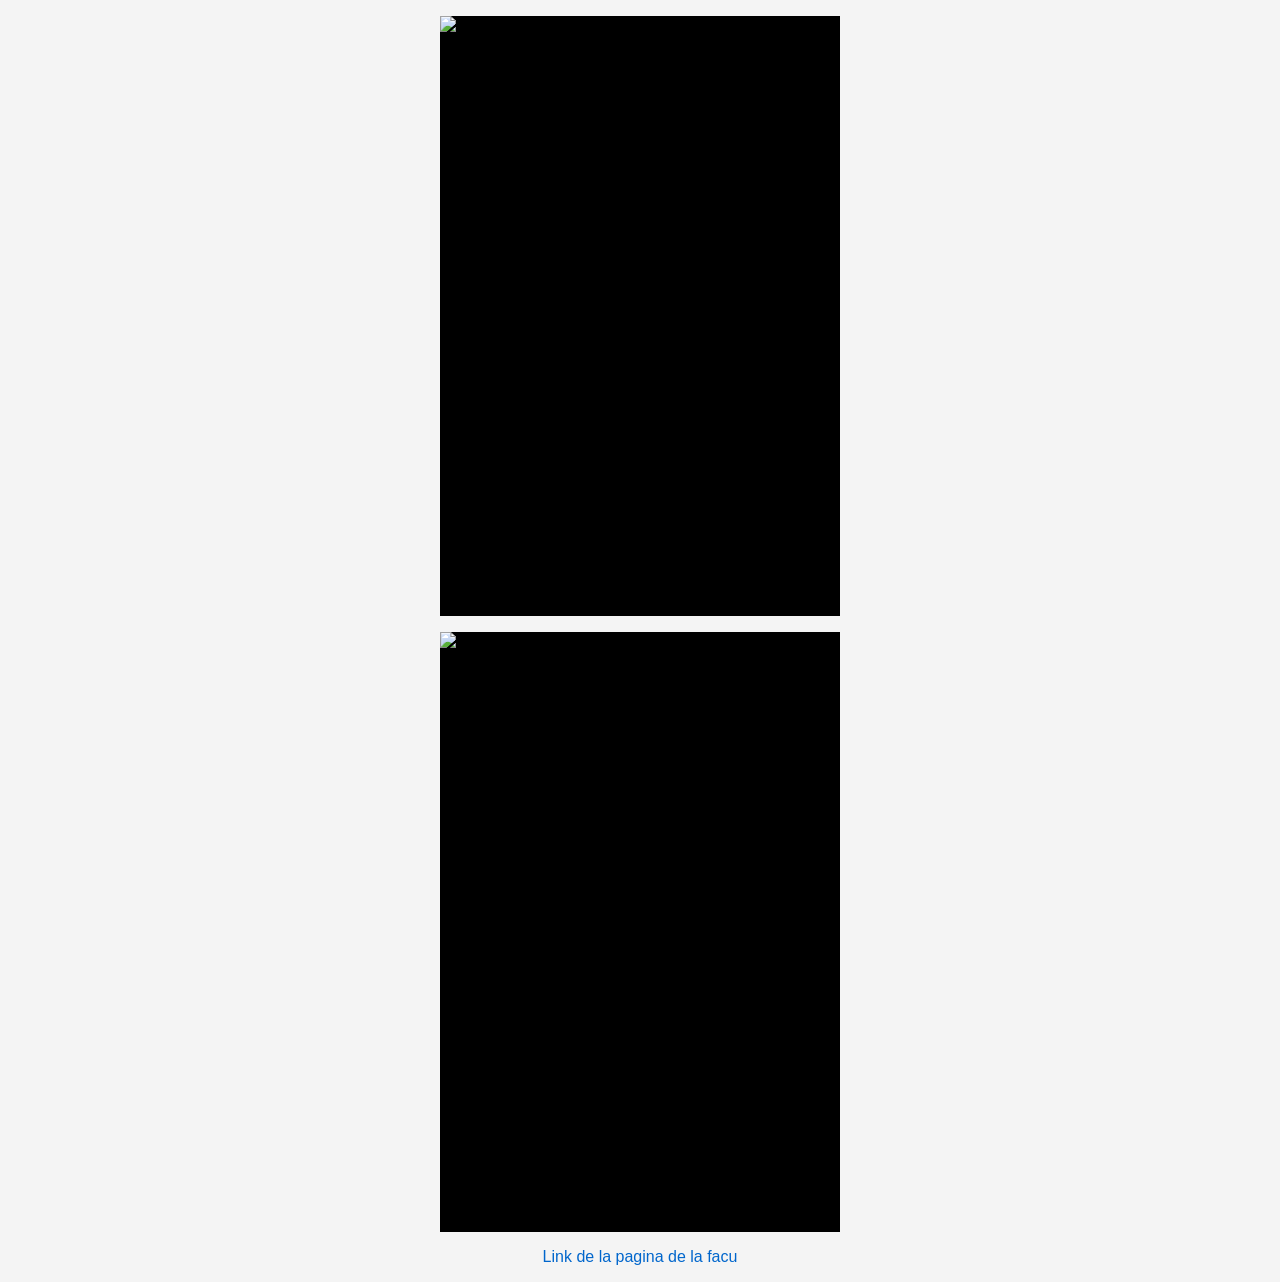
==== index.html @ ff0de02b "Rui" ====
﻿<!DOCTYPE html>
<html lang="es">
    <head>
        <meta charset="UTF-8" />
        <meta http-equiv="X-UA-Compatible" content="IE=edge" />
        <meta name="viewport" content="width=device-width, initial-scale=1" />
        <title>Como la beisbol</title>
        <script type="module" src="https://unpkg.com/@google/model-viewer/dist/model-viewer.min.js"></script>
        <style>
            body {
                margin: 0;
                font-family: Arial, sans-serif;
                display: flex;
                flex-direction: column;
                align-items: center;
                gap: 1rem;
                padding: 1rem;
                background: #f4f4f4;
            }

            #ar-button {
                width: 200px;
                height: 50px;
                position: absolute;
                bottom: 1rem;
                right: 1rem;
                z-index: 10;
                background: rgba(255, 255, 255, 0.9);
                border: 1px solid #ccc;
                border-radius: 8px;
                color: #000;
                cursor: pointer;
            }

            model-viewer {
                width: 100%;
                max-width: 400px;
                height: 600px;
                background: #000;
                position: relative;
            }

            a {
                color: #0066cc;
                text-decoration: none;
                
            }
        </style>
    </head>
    <body>
        <model-viewer
            src="assets/Silla-de-angel-para-AR.glb"
            ar
            ar-modes="scene-viewer webxr quick-look"
            camera-controls
            tone-mapping="neutral"
            poster="assets/5.png"
            shadow-intensity="1"
            auto-rotate>
            <div class="progress-bar hide" slot="progress-bar">
                <div class="update-bar"></div>
            </div>
            
            <div id="ar-prompt">
                <img src="https://modelviewer.dev/shared-assets/icons/hand.png" alt="AR prompt" />
            </div>
        </model-viewer>
        <!--<button slot="ar-button" id="ar-button">View in your space</button>-->

        <model-viewer
            src="assets/RuiAnimacion.glb"
            ar
            ar-modes="scene-viewer webxr quick-look"
            camera-controls
            tone-mapping="neutral"
            poster="assets/Rui.png"
            shadow-intensity="1"
            auto-rotate>
            <div class="progress-bar hide" slot="progress-bar">
                <div class="update-bar"></div>
            </div>
            
            <div id="ar-prompt">
                <img src="https://modelviewer.dev/shared-assets/icons/hand.png" alt="AR prompt" />
            </div>
        </model-viewer>

        <a href="https://www.fcfm.uanl.mx">Link de la pagina de la facu</a>
    </body>
</html>
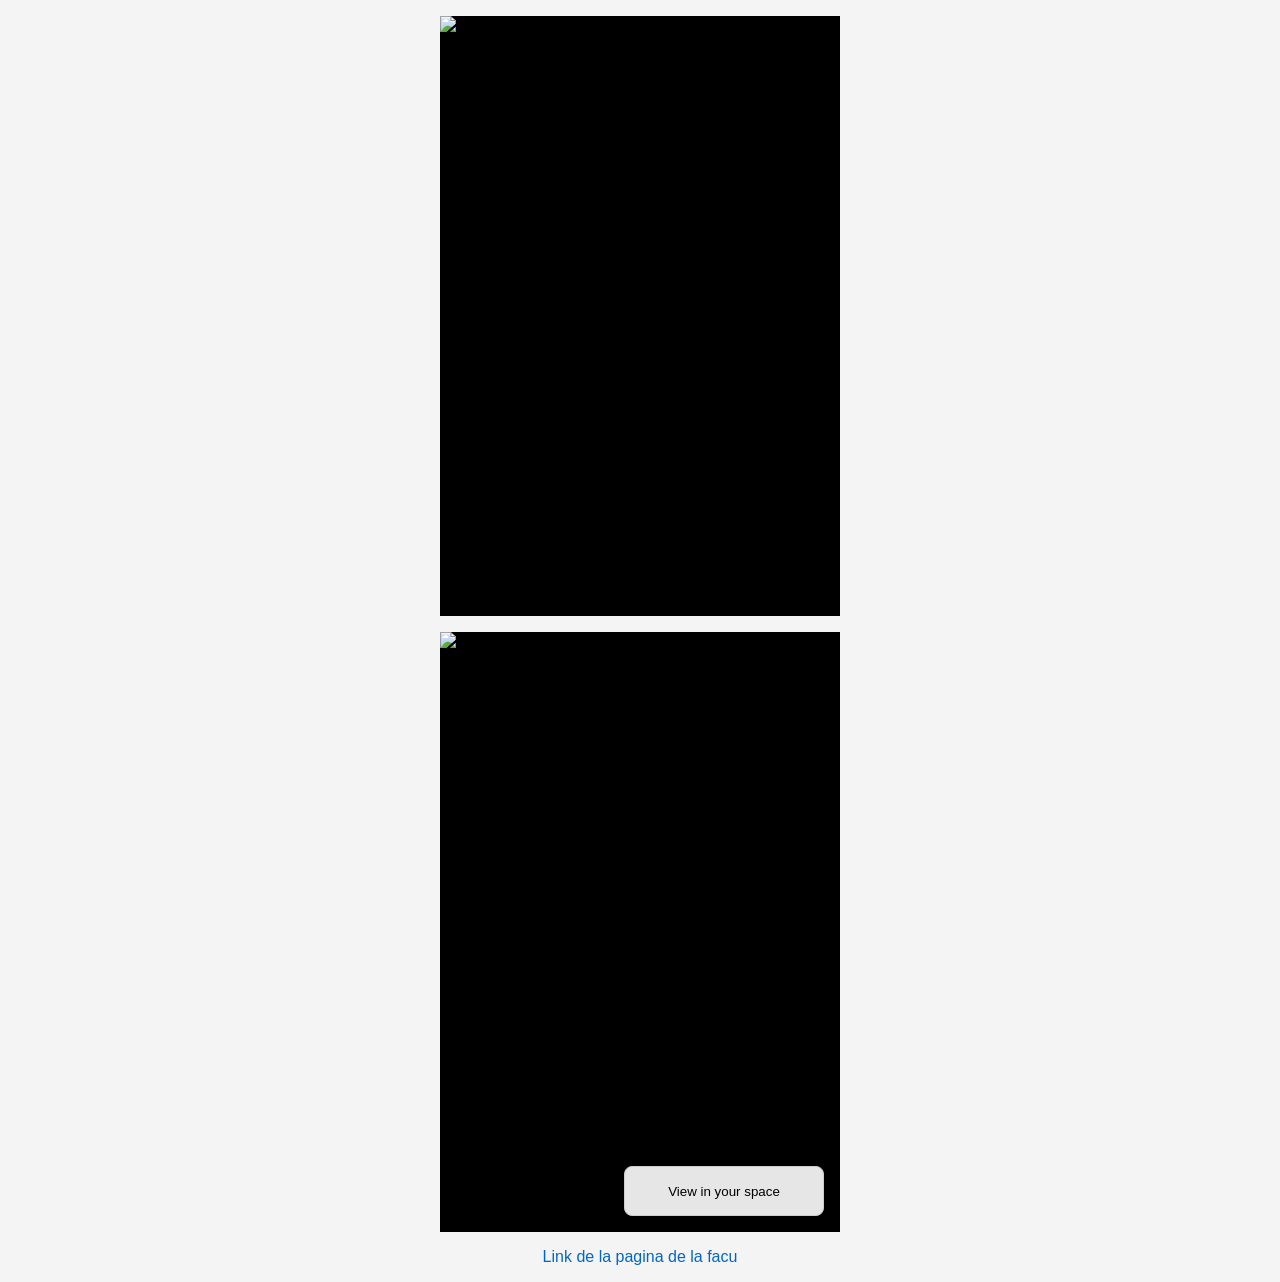
==== commit f9b3f899: "rui modificada V4 (opaque alterada)" ====
--- a/index.html
+++ b/index.html
@@ -67,23 +67,49 @@
         </model-viewer>
         <!--<button slot="ar-button" id="ar-button">View in your space</button>-->
 
-        <model-viewer
-            src="assets/RuiAnimacion.glb"
-            ar
-            ar-modes="scene-viewer webxr quick-look"
-            camera-controls
-            tone-mapping="neutral"
-            poster="assets/Rui.png"
-            shadow-intensity="1"
-            auto-rotate>
+        
+
+        <model-viewer 
+        src="assets/RuiAnimacion.glb" 
+        id="modelo"
+        ar 
+        ar-modes="scene-viewer webxr quick-look" 
+        camera-controls 
+        tone-mapping="neutral" 
+        poster="assets/Rui.png" 
+        shadow-intensity="1" 
+        autoplay>
             <div class="progress-bar hide" slot="progress-bar">
                 <div class="update-bar"></div>
             </div>
-            
+            <button slot="ar-button" id="ar-button">
+                View in your space
+            </button>
             <div id="ar-prompt">
-                <img src="https://modelviewer.dev/shared-assets/icons/hand.png" alt="AR prompt" />
+                <img src="https://modelviewer.dev/shared-assets/icons/hand.png">
             </div>
         </model-viewer>
+
+
+
+        <script>
+    const modelo = document.querySelector("#modelo");
+
+    modelo.addEventListener("load", () => {
+
+        const material = modelo.model.materials[0];
+
+        // Cambiar el modo de Alpha
+        material.setAlphaMode("OPAQUE");
+
+        
+    });
+</script>
+
+
+
+
+        
 
         <a href="https://www.fcfm.uanl.mx">Link de la pagina de la facu</a>
     </body>
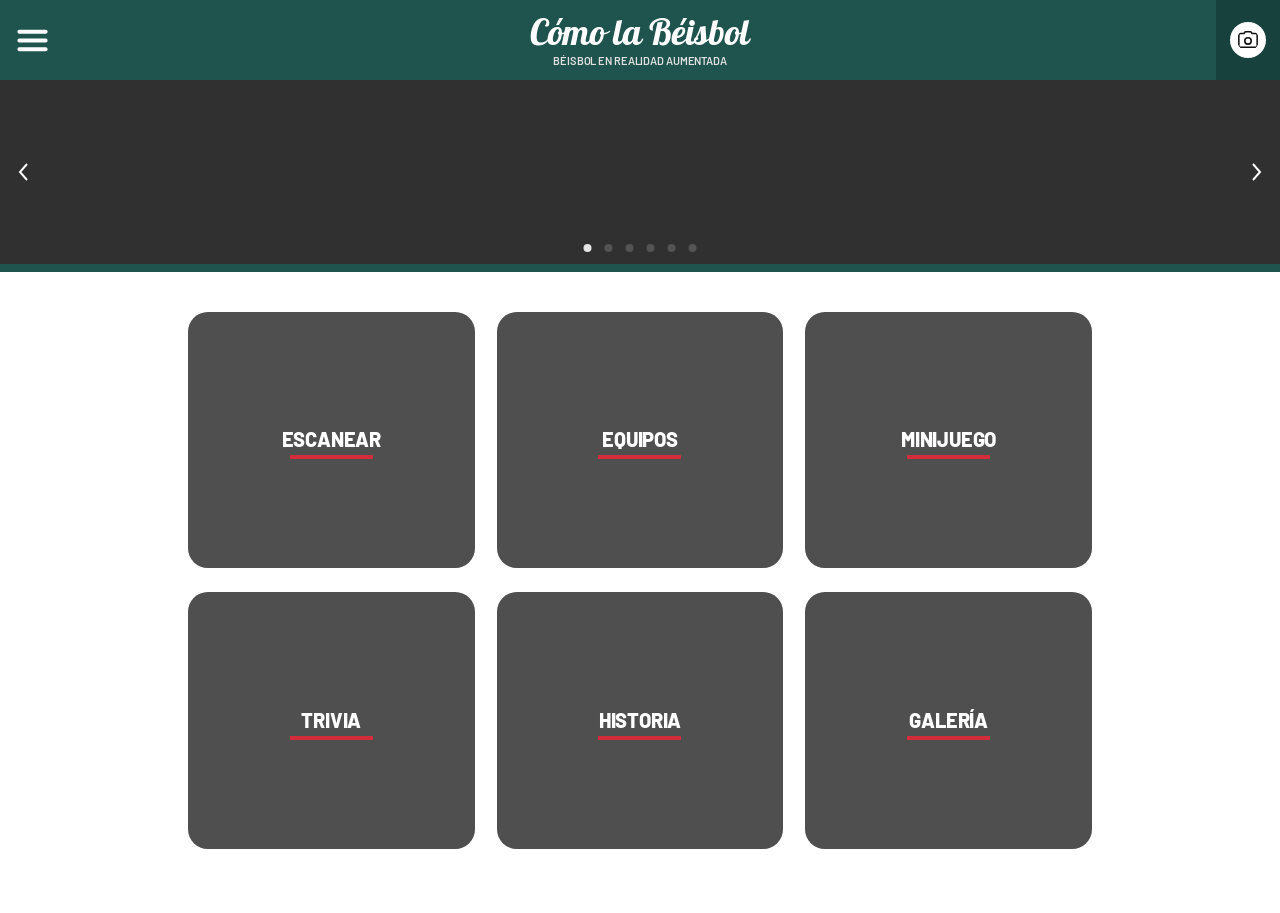
==== commit 876b7c23: "recomodo xd" ====
--- a/index.html
+++ b/index.html
@@ -1,116 +1,117 @@
-﻿<!DOCTYPE html>
+<!DOCTYPE html>
 <html lang="es">
-    <head>
-        <meta charset="UTF-8" />
-        <meta http-equiv="X-UA-Compatible" content="IE=edge" />
-        <meta name="viewport" content="width=device-width, initial-scale=1" />
-        <title>Como la beisbol</title>
-        <script type="module" src="https://unpkg.com/@google/model-viewer/dist/model-viewer.min.js"></script>
-        <style>
-            body {
-                margin: 0;
-                font-family: Arial, sans-serif;
-                display: flex;
-                flex-direction: column;
-                align-items: center;
-                gap: 1rem;
-                padding: 1rem;
-                background: #f4f4f4;
-            }
+<head>
+  <meta charset="UTF-8">
+  <meta name="viewport" content="width=device-width, initial-scale=1.0">
+  <title>Cómo la Béisbol</title>
+  <link rel="stylesheet" href="css/style.css">
+</head>
+<body>
+  <main class="page">
+    <header class="header">
+      <button class="icon menu" aria-label="Abrir menú">
+        <svg width="35" height="35" viewBox="0 0 35 35" fill="none">
+          <path
+            d="M4.375 17.5H30.625M4.375 8.75H30.625M4.375 26.25H30.625"
+            stroke="white"
+            stroke-width="4"
+            stroke-linecap="round"
+            stroke-linejoin="round"
+          />
+        </svg>
+      </button>
 
-            #ar-button {
-                width: 200px;
-                height: 50px;
-                position: absolute;
-                bottom: 1rem;
-                right: 1rem;
-                z-index: 10;
-                background: rgba(255, 255, 255, 0.9);
-                border: 1px solid #ccc;
-                border-radius: 8px;
-                color: #000;
-                cursor: pointer;
-            }
+      <div class="brand">
+        <h1>Cómo la Béisbol</h1>
+        <p>BÉISBOL EN REALIDAD AUMENTADA</p>
+      </div>
 
-            model-viewer {
-                width: 100%;
-                max-width: 400px;
-                height: 600px;
-                background: #000;
-                position: relative;
-            }
+      <button class="icon camera" aria-label="Escanear">
+        <svg viewBox="0 0 24 24" fill="none">
+          <path
+            d="M9 3 7.5 5H4a2 2 0 0 0-2 2v11a2 2 0 0 0 2 2h16a2 2 0 0 0 2-2V7a2 2 0 0 0-2-2h-3.5L15 3H9Z"
+            stroke="#111"
+            stroke-width="1.7"
+            stroke-linejoin="round"
+          />
+          <circle
+            cx="12"
+            cy="13"
+            r="3.5"
+            stroke="#111"
+            stroke-width="1.7"
+          />
+        </svg>
+      </button>
+    </header>
 
-            a {
-                color: #0066cc;
-                text-decoration: none;
-                
-            }
-        </style>
-    </head>
-    <body>
-        <model-viewer
-            src="assets/Silla-de-angel-para-AR.glb"
-            ar
-            ar-modes="scene-viewer webxr quick-look"
-            camera-controls
-            tone-mapping="neutral"
-            poster="assets/5.png"
-            shadow-intensity="1"
-            auto-rotate>
-            <div class="progress-bar hide" slot="progress-bar">
-                <div class="update-bar"></div>
-            </div>
-            
-            <div id="ar-prompt">
-                <img src="https://modelviewer.dev/shared-assets/icons/hand.png" alt="AR prompt" />
-            </div>
-        </model-viewer>
-        <!--<button slot="ar-button" id="ar-button">View in your space</button>-->
+    <section class="slider" aria-label="Carrusel de imágenes">
+      <div class="slides">
+        <div class="slide"></div>
+        <div class="slide"></div>
+        <div class="slide"></div>
+        <div class="slide"></div>
+        <div class="slide"></div>
+        <div class="slide"></div>
+      </div>
 
-        
+      <button class="arrow previous" aria-label="Imagen anterior">
+        <svg width="16" height="18" viewBox="0 0 16 18" fill="none">
+          <path
+            d="M11 17 4 9l7-8"
+            stroke="white"
+            stroke-width="2"
+          />
+        </svg>
+      </button>
 
-        <model-viewer 
-        src="assets/RuiAnimacion.glb" 
-        id="modelo"
-        ar 
-        ar-modes="scene-viewer webxr quick-look" 
-        camera-controls 
-        tone-mapping="neutral" 
-        poster="assets/Rui.png" 
-        shadow-intensity="1" 
-        autoplay>
-            <div class="progress-bar hide" slot="progress-bar">
-                <div class="update-bar"></div>
-            </div>
-            <button slot="ar-button" id="ar-button">
-                View in your space
-            </button>
-            <div id="ar-prompt">
-                <img src="https://modelviewer.dev/shared-assets/icons/hand.png">
-            </div>
-        </model-viewer>
+      <button class="arrow next" aria-label="Siguiente imagen">
+        <svg width="16" height="18" viewBox="0 0 16 18" fill="none">
+          <path
+            d="m5 1 7 8-7 8"
+            stroke="white"
+            stroke-width="2"
+          />
+        </svg>
+      </button>
 
+      <div class="dots" aria-hidden="true">
+        <i class="dot active"></i>
+        <i class="dot"></i>
+        <i class="dot"></i>
+        <i class="dot"></i>
+        <i class="dot"></i>
+        <i class="dot"></i>
+      </div>
+    </section>
 
+    <div class="divider"></div>
 
-        <script>
-    const modelo = document.querySelector("#modelo");
+    <section class="sections" aria-label="Secciones">
+      <article class="card scan">
+        <span>ESCANEAR</span>
+      </article>
 
-    modelo.addEventListener("load", () => {
+      <article class="card teams">
+        <span>EQUIPOS</span>
+      </article>
 
-        const material = modelo.model.materials[0];
+      <article class="card game">
+        <span>MINIJUEGO</span>
+      </article>
 
-        // Cambiar el modo de Alpha
-        material.setAlphaMode("OPAQUE");
+      <article class="card trivia">
+        <span>TRIVIA</span>
+      </article>
 
-        
-    });
-</script>
+      <article class="card history">
+        <span>HISTORIA</span>
+      </article>
 
-
-
-
-        
-
-        <a href="https://www.fcfm.uanl.mx">Link de la pagina de la facu</a>
-    </body>
-</html>
+      <article class="card gallery">
+        <span>GALERÍA</span>
+      </article>
+    </section>
+  </main>
+</body>
+</html>
--- a/css/style.css
+++ b/css/style.css
@@ -0,0 +1,268 @@
+@import url("https://fonts.googleapis.com/css2?family=Barlow:wght@600;800&family=Lobster&display=swap");
+
+/* ============================================
+   VARIABLES Y RESET
+   ============================================ */
+
+:root {
+  --green: #1f534e;
+  --red: #d32c3a;
+}
+
+* {
+  box-sizing: border-box;
+}
+
+html,
+body {
+  margin: 0;
+  min-height: 100%;
+}
+
+body {
+  background: #fff;
+  color: #fff;
+  font-family: "Barlow", Arial, sans-serif;
+}
+
+button {
+  font: inherit;
+}
+
+/* ============================================
+   LAYOUT PRINCIPAL
+   ============================================ */
+
+.page {
+  width: 100%;
+  min-height: 100vh;
+  overflow: hidden;
+  background: #fff;
+}
+
+.header {
+  height: 80px;
+  position: relative;
+  display: flex;
+  align-items: center;
+  justify-content: center;
+  background: var(--green);
+}
+
+.brand {
+  text-align: center;
+}
+
+.brand h1 {
+  margin: 0;
+  font: 400 clamp(27px, 7vw, 36px)/1.2 "Lobster", cursive;
+  letter-spacing: -0.36px;
+}
+
+.brand p {
+  margin: 0;
+  color: #e1e1e1;
+  font-size: 11px;
+  font-weight: 600;
+  line-height: 1.5;
+  letter-spacing: -0.11px;
+}
+
+.icon {
+  position: absolute;
+  top: 0;
+  height: 80px;
+  width: 64px;
+  padding: 0;
+  border: 0;
+  background: transparent;
+  display: grid;
+  place-items: center;
+  cursor: pointer;
+}
+
+.menu {
+  left: 0;
+}
+
+.camera {
+  right: 0;
+  background: #16413d;
+}
+
+.camera svg {
+  width: 36px;
+  height: 36px;
+  padding: 7px;
+  border-radius: 50%;
+  background: #fff;
+}
+
+/* ============================================
+   SLIDER
+   ============================================ */
+
+.slider {
+  position: relative;
+  height: 184px;
+  overflow: hidden;
+  background: #777;
+}
+
+.slides {
+  display: flex;
+  height: 100%;
+  width: 100%;
+  overflow-x: auto;
+  scroll-snap-type: x mandatory;
+  scrollbar-width: none;
+}
+
+.slides::-webkit-scrollbar {
+  display: none;
+}
+
+.slide {
+  flex: 0 0 100%;
+  height: 100%;
+  scroll-snap-align: start;
+  background: linear-gradient(#0009, #0009), url("https://api.builder.io/api/v1/image/assets/TEMP/78ef537b98275010ea5c0b73f8274a7aa24e4a8c?width=750") center / cover;
+}
+
+.arrow {
+  position: absolute;
+  top: 0;
+  bottom: 0;
+  width: 48px;
+  padding: 0;
+  border: 0;
+  background: transparent;
+  display: grid;
+  place-items: center;
+  cursor: pointer;
+}
+
+.previous {
+  left: 0;
+}
+
+.next {
+  right: 0;
+}
+
+.dots {
+  position: absolute;
+  bottom: 12px;
+  left: 50%;
+  transform: translateX(-50%);
+  display: flex;
+  gap: 13px;
+}
+
+.dot {
+  width: 8px;
+  height: 8px;
+  padding: 0;
+  border: 0;
+  border-radius: 50%;
+  background: #e5e5e533;
+}
+
+.dot.active {
+  background: #e5e5e5;
+}
+
+/* ============================================
+   DIVISOR
+   ============================================ */
+
+.divider {
+  height: 8px;
+  background: var(--green);
+}
+
+/* ============================================
+   SECCIONES Y TARJETAS
+   ============================================ */
+
+.sections {
+  width: 100%;
+  max-width: 960px;
+  margin: 0 auto;
+  padding: 24px 28px 48px;
+  display: grid;
+  grid-template-columns: repeat(2, minmax(0, 1fr));
+  gap: 24px 22px;
+}
+
+.card {
+  position: relative;
+  aspect-ratio: 152 / 136;
+  border-radius: 20px;
+  overflow: hidden;
+  display: grid;
+  place-items: center;
+  background: #777 center / cover;
+}
+
+.scan {
+  background-image: url("https://api.builder.io/api/v1/image/assets/TEMP/9637d263bc32da3f8f061d4227841f9e3c842d01?width=304");
+}
+
+.teams {
+  background-image: url("https://api.builder.io/api/v1/image/assets/TEMP/dfff7d135c7805e5d0e68b7b3e5e754e98f6c9aa?width=304");
+}
+
+.game {
+  background-image: url("https://api.builder.io/api/v1/image/assets/TEMP/78ef537b98275010ea5c0b73f8274a7aa24e4a8c?width=304");
+}
+
+.trivia {
+  background-image: url("https://api.builder.io/api/v1/image/assets/TEMP/9d9494c96ec54ebcecb3f9e345bb5164cecc91fe?width=304");
+}
+
+.history {
+  background-image: url("https://api.builder.io/api/v1/image/assets/TEMP/75823cbc074d9c4b939b1b4a61c8052f4728775d?width=304");
+}
+
+.card::before {
+  content: "";
+  position: absolute;
+  inset: 0;
+  background: #0005;
+}
+
+.card::after {
+  content: "";
+  position: absolute;
+  top: calc(50% + 15px);
+  width: 83px;
+  height: 4px;
+  background: var(--red);
+}
+
+.card span {
+  position: relative;
+  z-index: 1;
+  margin-top: -2px;
+  font-size: 20px;
+  font-weight: 800;
+  line-height: 1.5;
+  letter-spacing: -0.2px;
+}
+
+/* ============================================
+   RESPONSIVE
+   ============================================ */
+
+@media (min-width: 640px) {
+  .sections {
+    grid-template-columns: repeat(3, minmax(0, 1fr));
+  }
+}
+
+@media (min-width: 1024px) {
+  .sections {
+    padding: 40px 28px 64px;
+  }
+}
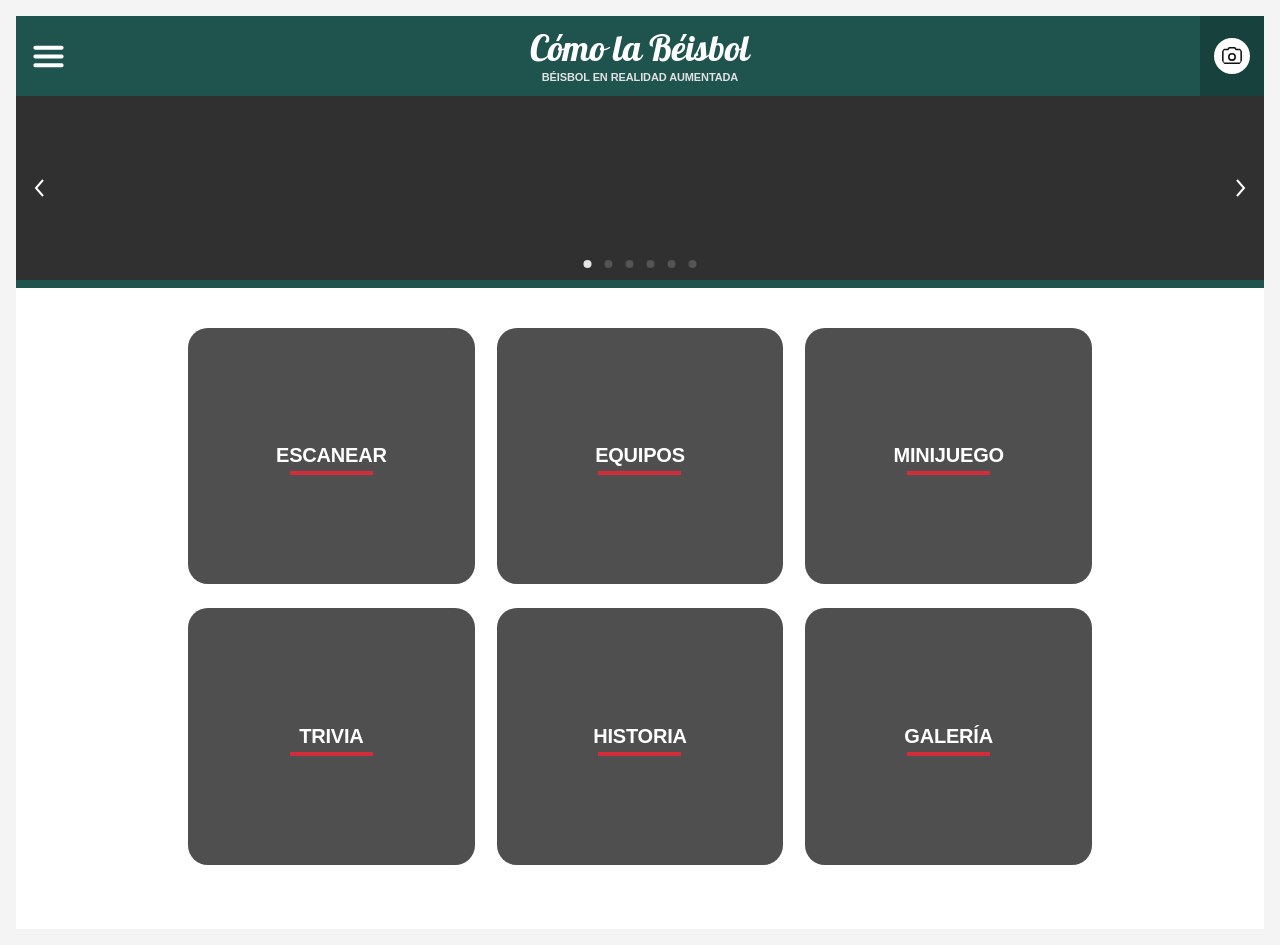
==== commit bde1a271: "Ar" ====
--- a/index.html
+++ b/index.html
@@ -88,9 +88,11 @@
     <div class="divider"></div>
 
     <section class="sections" aria-label="Secciones">
-      <article class="card scan">
-        <span>ESCANEAR</span>
-      </article>
+      <a class="card-link" href="AR.html" aria-label="Abrir escáner de realidad aumentada">
+        <article class="card scan">
+          <span>ESCANEAR</span>
+        </article>
+      </a>
 
       <article class="card teams">
         <span>EQUIPOS</span>
--- a/css/style.css
+++ b/css/style.css
@@ -205,6 +205,11 @@
   background: #777 center / cover;
 }
 
+.card-link {
+  color: inherit;
+  text-decoration: none;
+}
+
 .scan {
   background-image: url("https://api.builder.io/api/v1/image/assets/TEMP/9637d263bc32da3f8f061d4227841f9e3c842d01?width=304");
 }
@@ -266,3 +271,44 @@
     padding: 40px 28px 64px;
   }
 }
+
+
+
+body {
+                margin: 0;
+                font-family: Arial, sans-serif;
+                display: flex;
+                flex-direction: column;
+                align-items: center;
+                gap: 1rem;
+                padding: 1rem;
+                background: #f4f4f4;
+            }
+
+            #ar-button {
+                width: 200px;
+                height: 50px;
+                position: absolute;
+                bottom: 1rem;
+                right: 1rem;
+                z-index: 10;
+                background: rgba(255, 255, 255, 0.9);
+                border: 1px solid #ccc;
+                border-radius: 8px;
+                color: #000;
+                cursor: pointer;
+            }
+
+            model-viewer {
+                width: 100%;
+                max-width: 400px;
+                height: 600px;
+                background: #000;
+                position: relative;
+            }
+
+            a {
+                color: #0066cc;
+                text-decoration: none;
+                
+            }
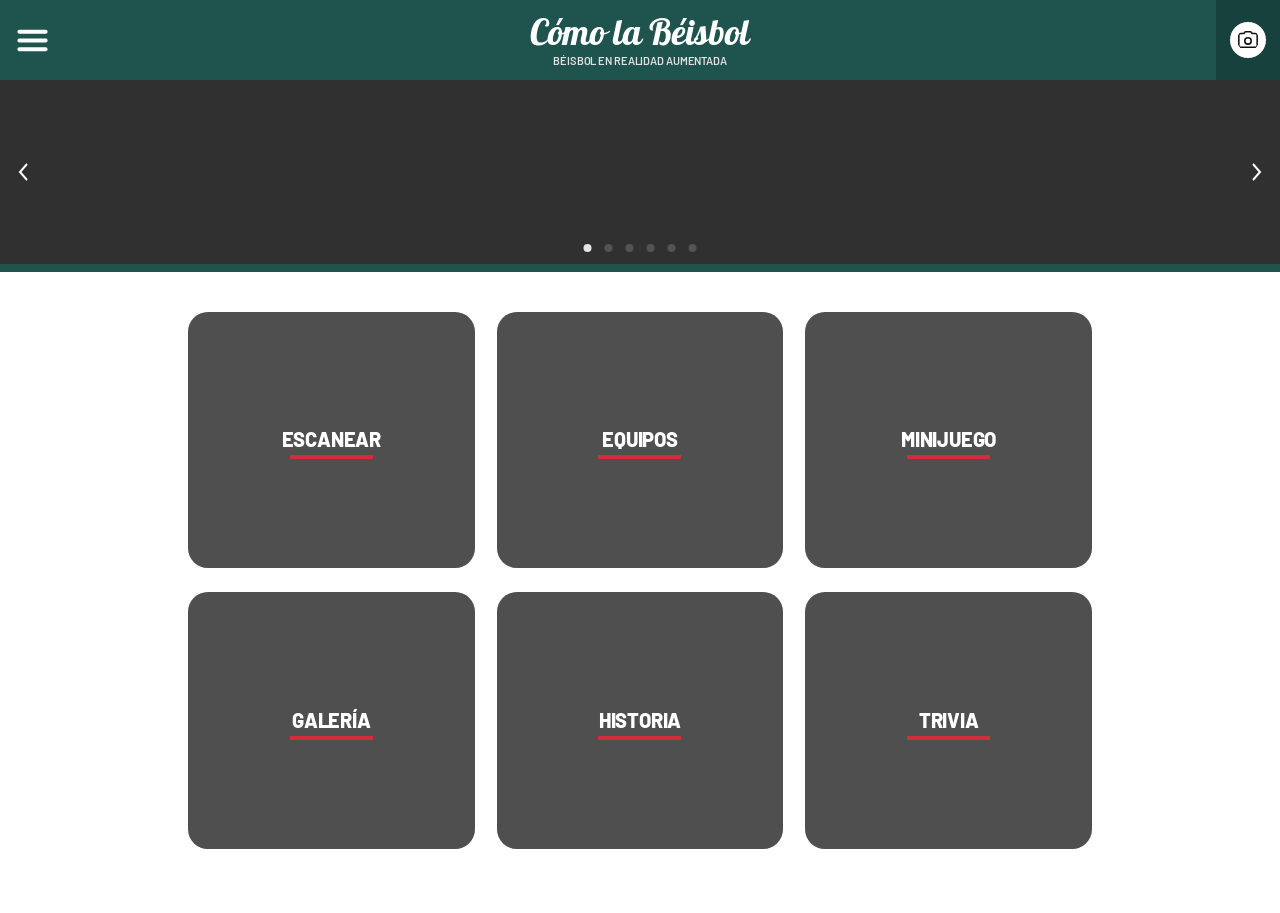
==== commit 39029d49: "Agregado y coneccion entre paginas principales + Don Chepo XD" ====
--- a/index.html
+++ b/index.html
@@ -8,43 +8,9 @@
 </head>
 <body>
   <main class="page">
-    <header class="header">
-      <button class="icon menu" aria-label="Abrir menú">
-        <svg width="35" height="35" viewBox="0 0 35 35" fill="none">
-          <path
-            d="M4.375 17.5H30.625M4.375 8.75H30.625M4.375 26.25H30.625"
-            stroke="white"
-            stroke-width="4"
-            stroke-linecap="round"
-            stroke-linejoin="round"
-          />
-        </svg>
-      </button>
-
-      <div class="brand">
-        <h1>Cómo la Béisbol</h1>
-        <p>BÉISBOL EN REALIDAD AUMENTADA</p>
-      </div>
-
-      <button class="icon camera" aria-label="Escanear">
-        <svg viewBox="0 0 24 24" fill="none">
-          <path
-            d="M9 3 7.5 5H4a2 2 0 0 0-2 2v11a2 2 0 0 0 2 2h16a2 2 0 0 0 2-2V7a2 2 0 0 0-2-2h-3.5L15 3H9Z"
-            stroke="#111"
-            stroke-width="1.7"
-            stroke-linejoin="round"
-          />
-          <circle
-            cx="12"
-            cy="13"
-            r="3.5"
-            stroke="#111"
-            stroke-width="1.7"
-          />
-        </svg>
-      </button>
-    </header>
-
+  <div id="header-container">
+    <!-- El contenido del header se carga aquí mediante JavaScript asi creo que es mas facil de enteder, mas modular xd -->
+  </div>
     <section class="slider" aria-label="Carrusel de imágenes">
       <div class="slides">
         <div class="slide"></div>
@@ -93,27 +59,38 @@
           <span>ESCANEAR</span>
         </article>
       </a>
+      
+      <a class="card-link" href="equipos.html" aria-label="Abrir equipos">
+        <article class="card teams">
+          <span>EQUIPOS</span>
+        </article>
+      </a>  
 
-      <article class="card teams">
-        <span>EQUIPOS</span>
-      </article>
+      <a class="card-link" href="minijuego.html" aria-label="Abrir minijuego">
+        <article class="card game">
+          <span>MINIJUEGO</span>
+        </article>
+      </a>
 
-      <article class="card game">
-        <span>MINIJUEGO</span>
-      </article>
+      <a class="card-link" href="galeria.html" aria-label="Abrir galería">
+        <article class="card gallery">
+          <span>GALERÍA</span>
+        </article>
+      </a>
 
-      <article class="card trivia">
-        <span>TRIVIA</span>
-      </article>
+      <a class="card-link" href="historia.html" aria-label="Abrir historia">
+        <article class="card history">
+          <span>HISTORIA</span>
+        </article>
+      </a>
 
-      <article class="card history">
-        <span>HISTORIA</span>
-      </article>
-
-      <article class="card gallery">
-        <span>GALERÍA</span>
-      </article>
+      <a class="card-link" href="trivia.html" aria-label="Abrir trivia">
+        <article class="card trivia">
+          <span>TRIVIA</span>
+        </article>
+      </a>
     </section>
   </main>
+  <script src="js/javascript.js"></script>
 </body>
 </html>
--- a/css/style.css
+++ b/css/style.css
@@ -126,7 +126,7 @@
   flex: 0 0 100%;
   height: 100%;
   scroll-snap-align: start;
-  background: linear-gradient(#0009, #0009), url("https://api.builder.io/api/v1/image/assets/TEMP/78ef537b98275010ea5c0b73f8274a7aa24e4a8c?width=750") center / cover;
+  background: linear-gradient(#0009, #0009), url("https://api.builder.io/api/v1/image/assets/TEMP/78ef537b98275010ea5c0b73f8274a7aa24e4a8c?width=1600") center / cover;
 }
 
 .arrow {
@@ -211,23 +211,23 @@
 }
 
 .scan {
-  background-image: url("https://api.builder.io/api/v1/image/assets/TEMP/9637d263bc32da3f8f061d4227841f9e3c842d01?width=304");
+  background-image: url("https://api.builder.io/api/v1/image/assets/TEMP/9637d263bc32da3f8f061d4227841f9e3c842d01?width=1200");
 }
 
 .teams {
-  background-image: url("https://api.builder.io/api/v1/image/assets/TEMP/dfff7d135c7805e5d0e68b7b3e5e754e98f6c9aa?width=304");
+  background-image: url("https://api.builder.io/api/v1/image/assets/TEMP/dfff7d135c7805e5d0e68b7b3e5e754e98f6c9aa?width=1200");
 }
 
 .game {
-  background-image: url("https://api.builder.io/api/v1/image/assets/TEMP/78ef537b98275010ea5c0b73f8274a7aa24e4a8c?width=304");
+  background-image: url("https://api.builder.io/api/v1/image/assets/TEMP/78ef537b98275010ea5c0b73f8274a7aa24e4a8c?width=1200");
 }
 
 .trivia {
-  background-image: url("https://api.builder.io/api/v1/image/assets/TEMP/9d9494c96ec54ebcecb3f9e345bb5164cecc91fe?width=304");
+  background-image: url("https://api.builder.io/api/v1/image/assets/TEMP/9d9494c96ec54ebcecb3f9e345bb5164cecc91fe?width=1200");
 }
 
 .history {
-  background-image: url("https://api.builder.io/api/v1/image/assets/TEMP/75823cbc074d9c4b939b1b4a61c8052f4728775d?width=304");
+  background-image: url("https://api.builder.io/api/v1/image/assets/TEMP/75823cbc074d9c4b939b1b4a61c8052f4728775d?width=1200");
 }
 
 .card::before {
@@ -274,41 +274,33 @@
 
 
 
-body {
-                margin: 0;
-                font-family: Arial, sans-serif;
-                display: flex;
-                flex-direction: column;
-                align-items: center;
-                gap: 1rem;
-                padding: 1rem;
-                background: #f4f4f4;
-            }
-
-            #ar-button {
-                width: 200px;
-                height: 50px;
-                position: absolute;
-                bottom: 1rem;
-                right: 1rem;
-                z-index: 10;
-                background: rgba(255, 255, 255, 0.9);
-                border: 1px solid #ccc;
-                border-radius: 8px;
-                color: #000;
-                cursor: pointer;
-            }
-
-            model-viewer {
-                width: 100%;
-                max-width: 400px;
-                height: 600px;
-                background: #000;
-                position: relative;
-            }
-
-            a {
-                color: #0066cc;
-                text-decoration: none;
-                
-            }+.model-viewer-container { 
+  display: flex;
+  flex-direction: row;
+  gap: 20px;
+  justify-content: center;
+  align-items: center;
+  flex-wrap: wrap;
+  width: 100%;
+  padding: 24px;
+}
+
+.model-viewer-container .model-viewer {
+  flex: 1 1 360px;
+  width: min(100%, 500px);
+  height: 600px;
+}
+
+.contenedor-general {
+  width: calc(100% - 32px);
+  max-width: 1200px;
+  margin: 0 auto;
+  padding: 24px 16px 40px; 
+}
+
+.titulo-interior {
+  color: #C00000;
+  font-size: 30px;
+  font-family: "Barlow", Arial, sans-serif;
+  font-weight: bold;
+}
